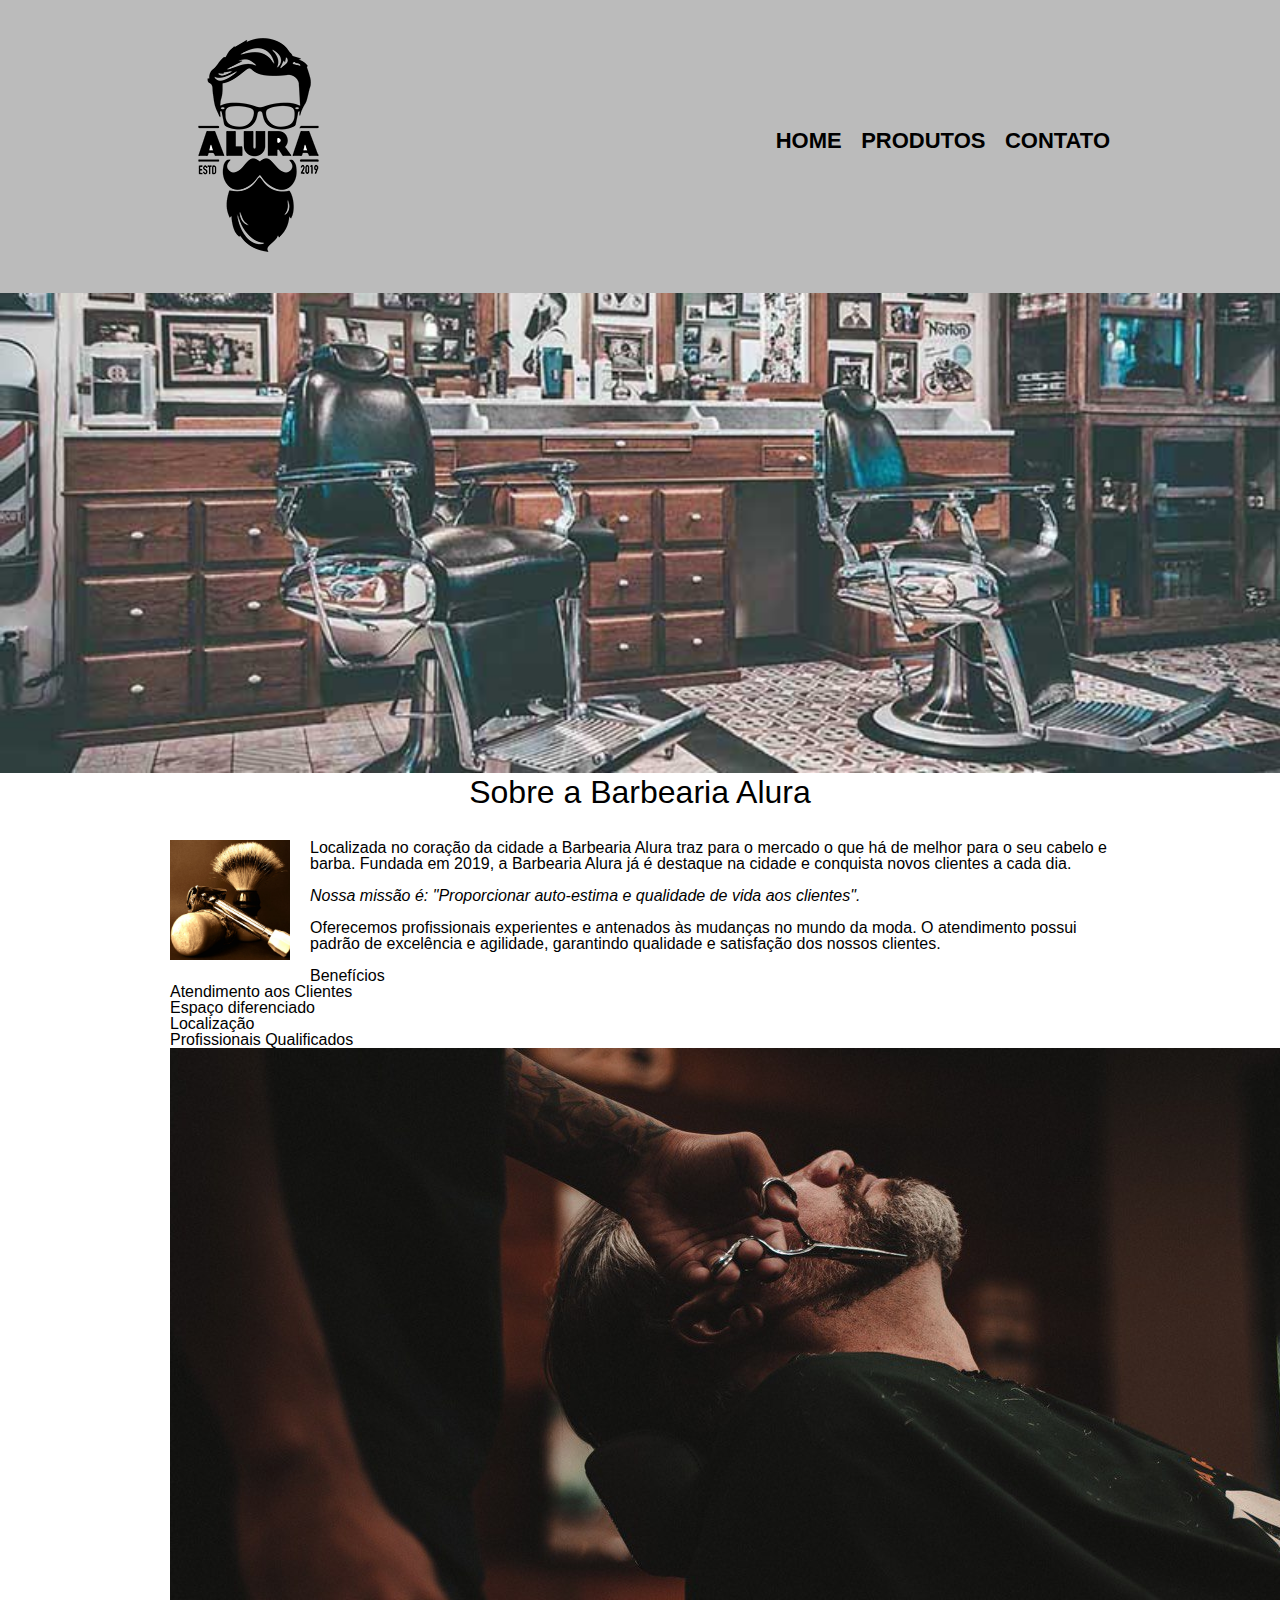
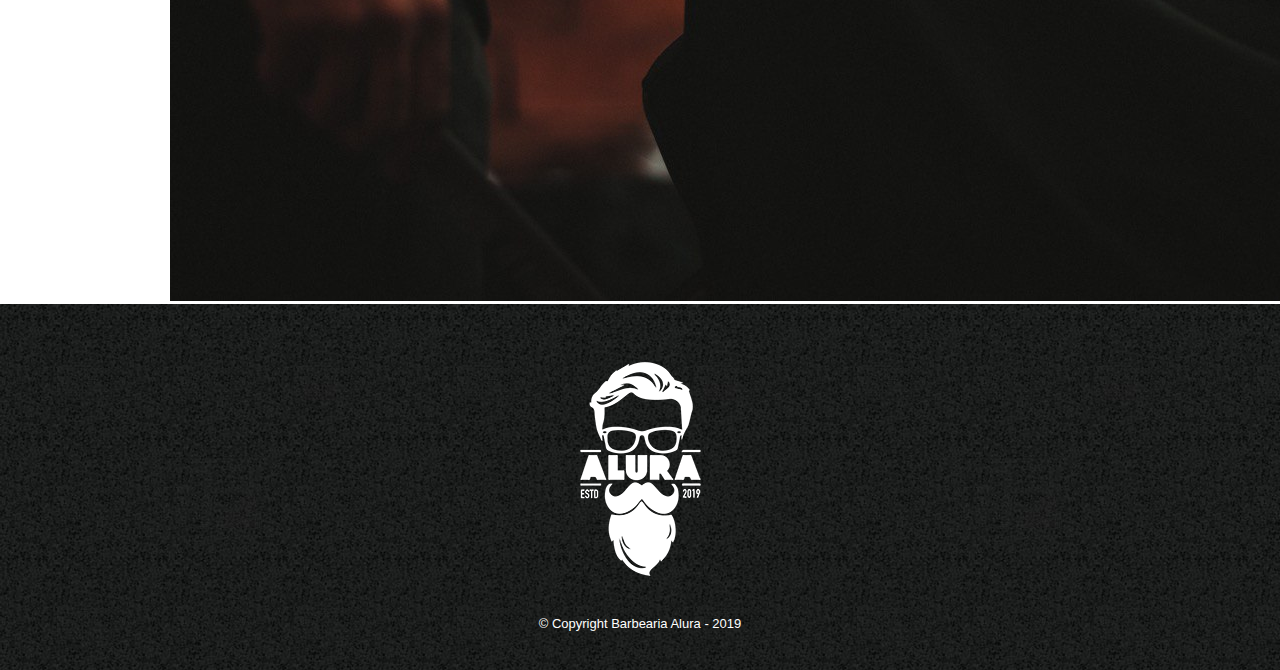
==== index.html @ e63342db "Add files via upload" ====
<!DOCTYPE html>
<html lang="pt-br">
    <head>
        <meta charset="UTF-8">
        <title>Barbearia Alura</title>
        
        <link rel="stylesheet" href="reset.css">
        <link rel="stylesheet" href="style.css">

		<link rel="preconnect" href="https://fonts.googleapis.com">
<link rel="preconnect" href="https://fonts.gstatic.com" crossorigin>
<link href="https://fonts.googleapis.com/css2?family=Montserrat:ital,wght@0,100..900;1,100..900&display=swap" rel="stylesheet">
    </head>

    <body>
        <header>
            <section class="caixa">
                <h1><img src="logo.png" alt="Logo da Barbearia Alura"></h1>

                <nav>
                    <ul>
                        <li><a href="index.html">Home</a></li>
                        <li><a href="produtos.html">Produtos</a></li>
                        <li><a href="contato.html">Contato</a></li>
                    </ul>
                </nav>
            </section>
        </header>

        <img class="banner" src="banner.jpg">

        <main> 
            
        <section class="principal">
            <h2 class="titulo-principal">Sobre a Barbearia Alura</h2>

			<img class="utensilios" src="utensilios.jpg">
     
            <p>Localizada no coração da cidade a <strong>Barbearia Alura</strong> traz para o mercado o que há de melhor para o seu cabelo e barba. Fundada em 2019, a Barbearia Alura já é destaque na cidade e conquista novos clientes a cada dia.</p>

            <p id="missao"><em>Nossa missão é: <strong>"Proporcionar auto-estima e qualidade de vida aos clientes"</strong>.</em></p>

            <p>Oferecemos profissionais experientes e antenados às mudanças no mundo da moda. O atendimento possui padrão de excelência e agilidade, garantindo qualidade e satisfação dos nossos clientes.</p>
        </section>

        <section class="beneficios">
            <h3 class="titulo-centralizado">Benefícios</h3>

            <ul>
                <li class="itens">Atendimento aos Clientes</li>
                <li class="itens">Espaço diferenciado</li>
                <li class="itens">Localização</li>
                <li class="itens">Profissionais Qualificados</li>
            </ul>

            <img src="beneficios.jpg" class="imagembeneficios">
        </section>
        </main>

        <footer>
            <img src="logo-branco.png" alt="Logo da Barbearia Alura">
            <p class="copyright">&copy; Copyright Barbearia Alura - 2019</p>
        </footer>

    </body>
</html>
---- style.css ----
body{
	font-family: 'monserrat', sans-serif;
}

header {
	background: #BBBBBB;
	padding: 20px 0;
}

.caixa {
	position: relative;
	width: 940px;
	margin: 0 auto;
}

nav {
	position: absolute;
	top: 110px;
	right: 0;
}

nav li {
	display: inline;
	margin: 0 0 0 15px;
}

nav a {
	text-transform: uppercase;
	color: #000000;
	font-weight: bold;
	font-size: 22px;
	text-decoration: none;
}

nav a:hover {
	color: #C78C19;
	text-decoration: underline;
}

.produtos {
	width: 940px;
	margin: 0 auto;
	padding: 50px 0;
}

.produtos li {
	display: inline-block;
	text-align: center;
	width: 30%;
	vertical-align: top;
	margin: 0 1.5%;
	padding: 30px 20px;
	box-sizing: border-box;
	border: 2px solid #000000;
	border-radius: 10px;
}

.produtos li:hover {
	border-color: #C78C19;
}

.produtos li:active {
	border-color: #088C19;	
}

.produtos li:hover h2 {
	font-size: 34px;
}

.produtos h2 {
	font-size: 30px;
	font-weight: bold;
}

.produto-descricao {
	font-size: 18px;
}

.produto-preco {
	font-size: 22px;
	font-weight: bold;
	margin-top: 10px;
}

footer {
	text-align: center;
	background: url("bg.jpg");
	padding: 40px 0;
}

.copyright {
	color: #FFFFFF;
	font-size: 13px;
	margin: 20px 0 0;
}

main {
	width: 940px;
	margin: 0 auto;
}

form {
	margin: 40px 0;
}

form label, form legend {
	display:block;
	font-size: 20px;
	margin: 0 0 10px;
}

.input-padrao {
	display: block;
	margin: 0 0 20px;
	padding: 10px 25px;
	width: 50%;
}

.checkbox {
	margin: 20px 0;
}

.enviar {
	width:40%;
	padding: 15px 0;
	background: orange;
	color: white;
	font-weight: bold;
	font-size: 18px;
	border: none;
	border-radius: 5px;
	transition: 1s all;
	cursor: pointer;
}

.enviar:hover {
	background: darkorange;
	transform: scale(1.2);
}

table {
	margin: 20px 0 40px;
}

thead {
	background: #555555;
	color: white;
	font-weight: bold;
}

td, th {
	border: 1px solid #000000;
	padding: 8px 15px;
}

.banner {
	width: 100%;
}

.titulo-principal {
	text-align: center;
	font-size: 2em;
	margin: 0 0 1em;
	clear: left;

}

.principal p{
	margin: 0 0 1em;
}

.principal em{
	font-style: italic;
}

.utensilios {
	width: 120px;
    float: left;
	margin: 0 20px 20px 0;

}
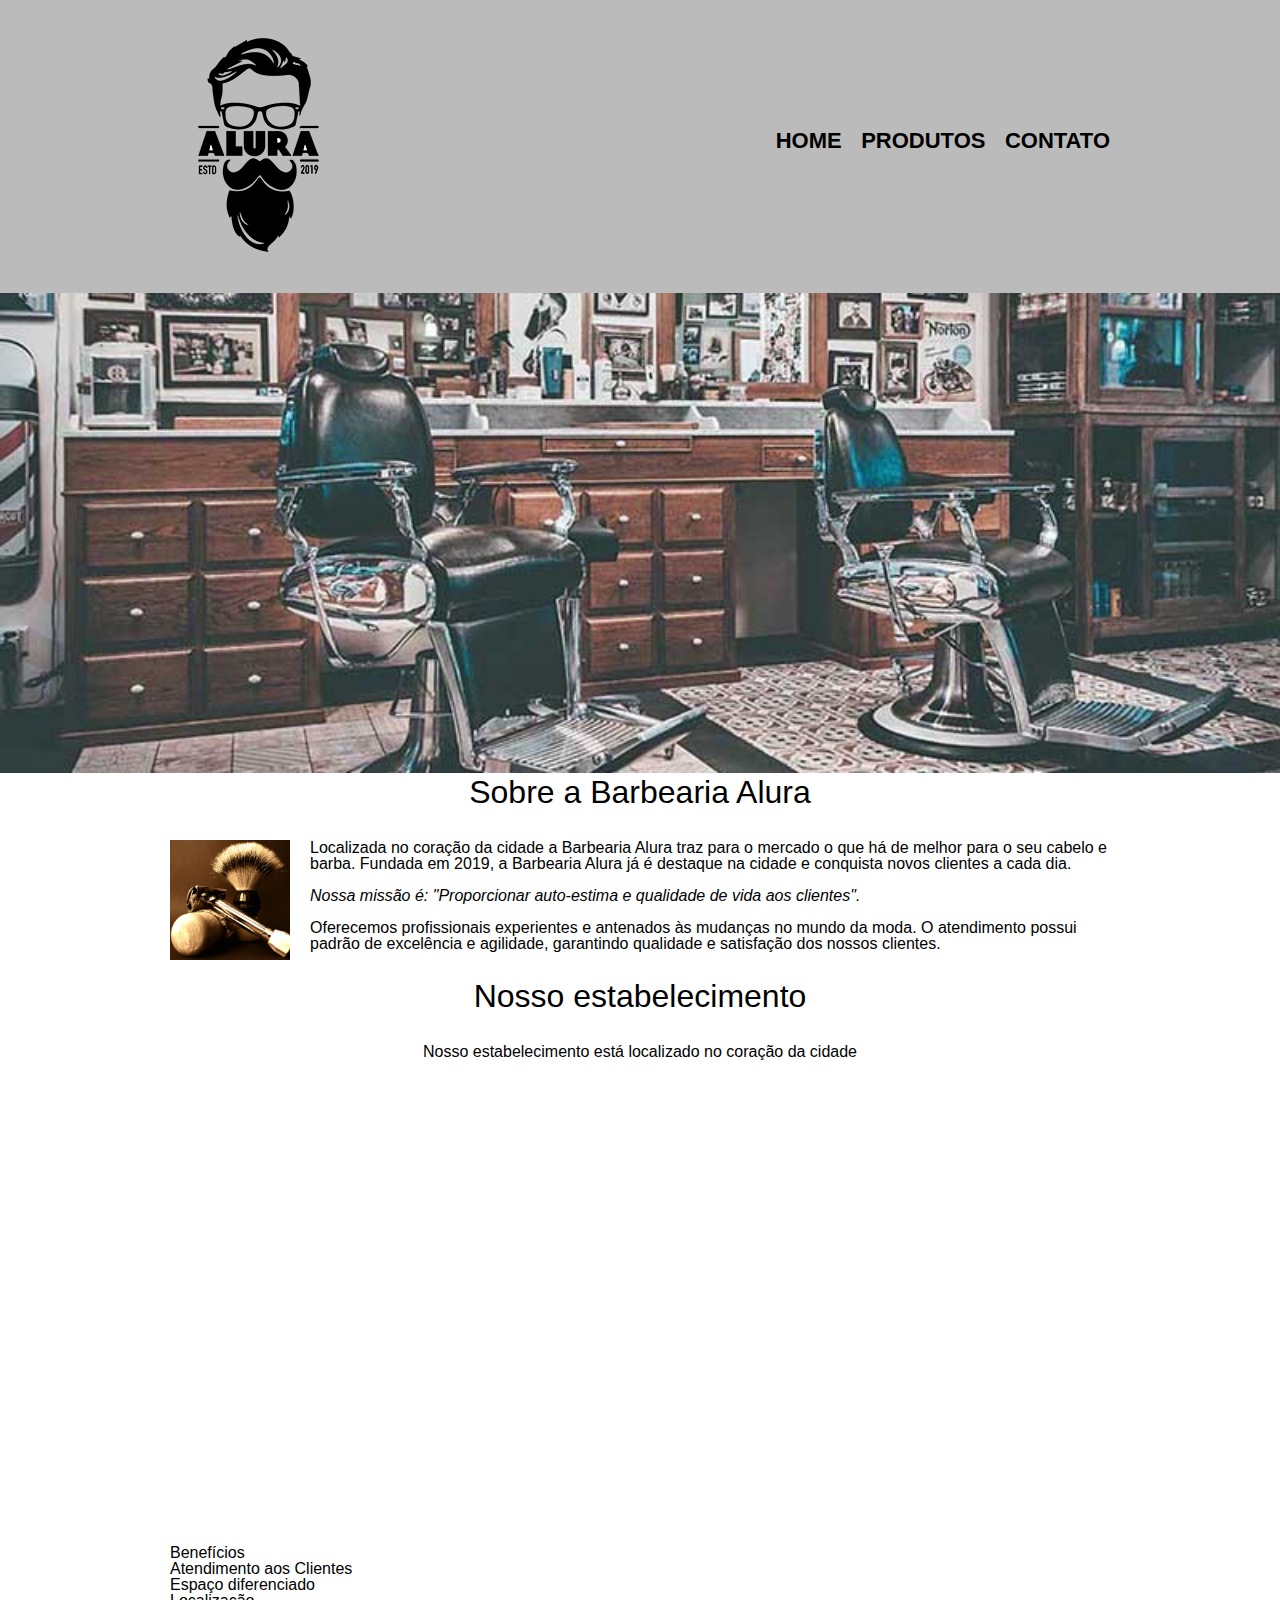
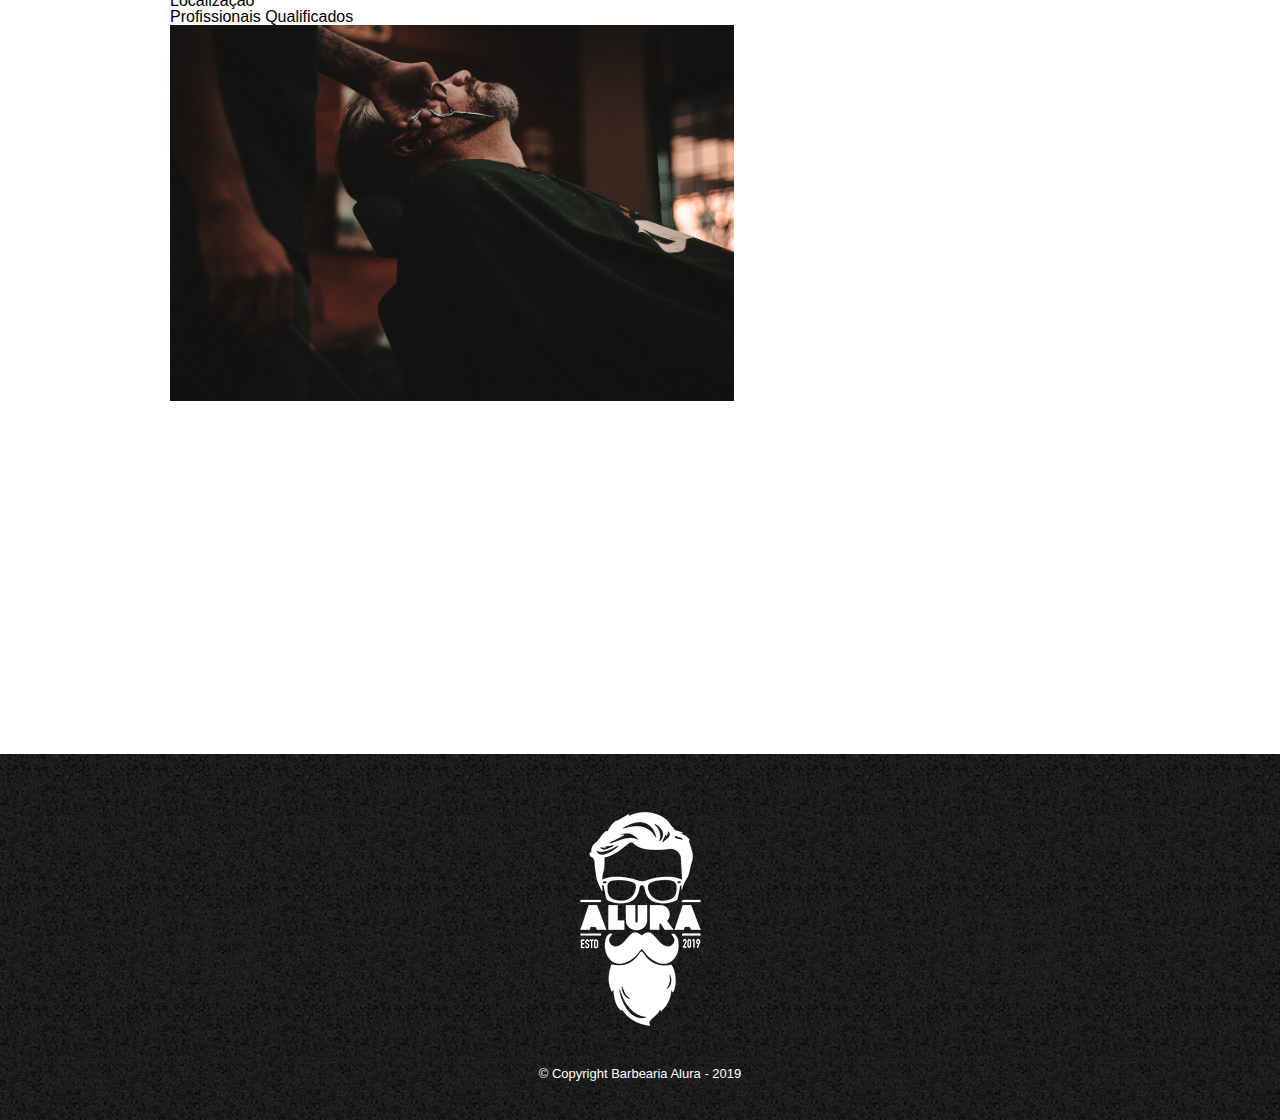
==== commit aaa394e0: "Add files via upload" ====
--- a/index.html
+++ b/index.html
@@ -42,6 +42,14 @@
 
             <p>Oferecemos profissionais experientes e antenados às mudanças no mundo da moda. O atendimento possui padrão de excelência e agilidade, garantindo qualidade e satisfação dos nossos clientes.</p>
         </section>
+             
+          
+                <section class="mapa">
+                    <h3 class="titulo-principal">Nosso estabelecimento</h3>
+                    <p>Nosso estabelecimento está localizado no coração da cidade</p>
+
+                    <iframe src="https://www.google.com/maps/embed?pb=!1m18!1m12!1m3!1d3602.3153318052514!2d-49.52814832375365!3d-25.46114403412635!2m3!1f0!2f0!3f0!3m2!1i1024!2i768!4f13.1!3m3!1m2!1s0x94dd19d5c92785b3%3A0x3cdb94aaaabc9f65!2sSagrada%20Familia%2C%20CE-EF%20MN!5e0!3m2!1spt-BR!2sbr!4v1718030685487!5m2!1spt-BR!2sbr" width="600" height="450" style="border:0;" allowfullscreen="" loading="lazy" referrerpolicy="no-referrer-when-downgrade"></iframe>
+                </section>
 
         <section class="beneficios">
             <h3 class="titulo-centralizado">Benefícios</h3>
@@ -54,6 +62,12 @@
             </ul>
 
             <img src="beneficios.jpg" class="imagembeneficios">
+
+            <div class="video">
+
+                <iframe width="560" height="315" src="https://www.youtube.com/embed/wcVVXUV0YUY" title="Scissor Cut Short Back and Sides Men&#39;s Haircut" frameborder="0" allow="accelerometer; autoplay; clipboard-write; encrypted-media; gyroscope; picture-in-picture; web-share" referrerpolicy="strict-origin-when-cross-origin" allowfullscreen></iframe>
+
+            </div>
         </section>
         </main>
 
--- a/style.css
+++ b/style.css
@@ -180,3 +180,17 @@
 
 }
 
+.imagembeneficios{
+width: 60%;
+}
+
+.mapa p {
+	margin: 0 0 2em;
+	text-align: center;
+}
+
+.video{
+	width: 560px;
+	margin: 1em auto;
+}
+
